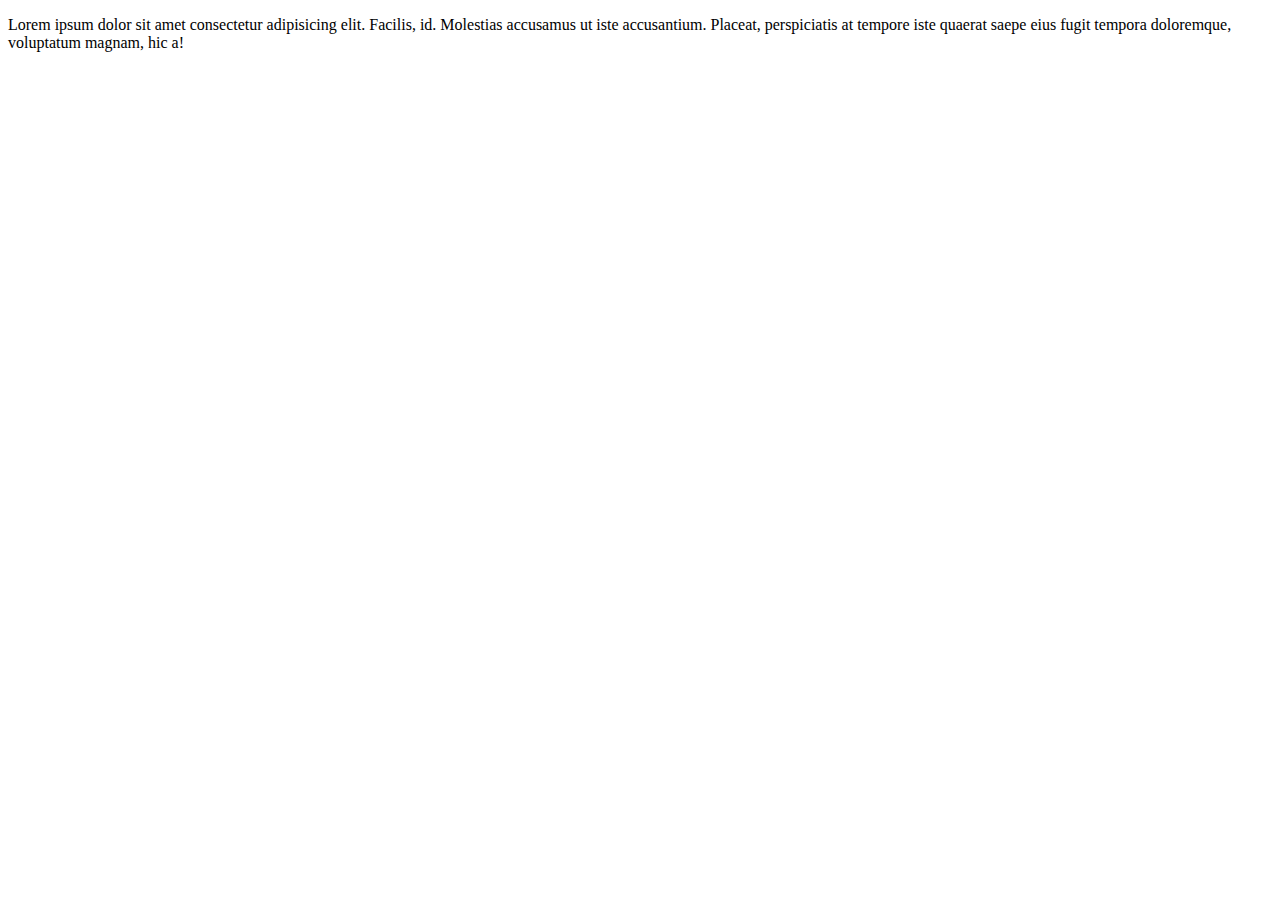
==== index.html @ add0fed7 "new" ====
<!DOCTYPE html>
<html lang="en">

<head>
	<meta charset="UTF-8">
	<meta name="viewport" content="width=device-width, initial-scale=1.0">
	<title>page`s name </title>
	<link rel="stylesheet" href="css/style.css">
</head>
<div>
	<p>
		Lorem ipsum dolor sit amet consectetur adipisicing elit. Facilis, id. Molestias accusamus ut iste accusantium.
		Placeat, perspiciatis at tempore iste quaerat saepe eius fugit tempora doloremque, voluptatum magnam, hic a!
	</p>
</div>

<body>

</body>

</html>
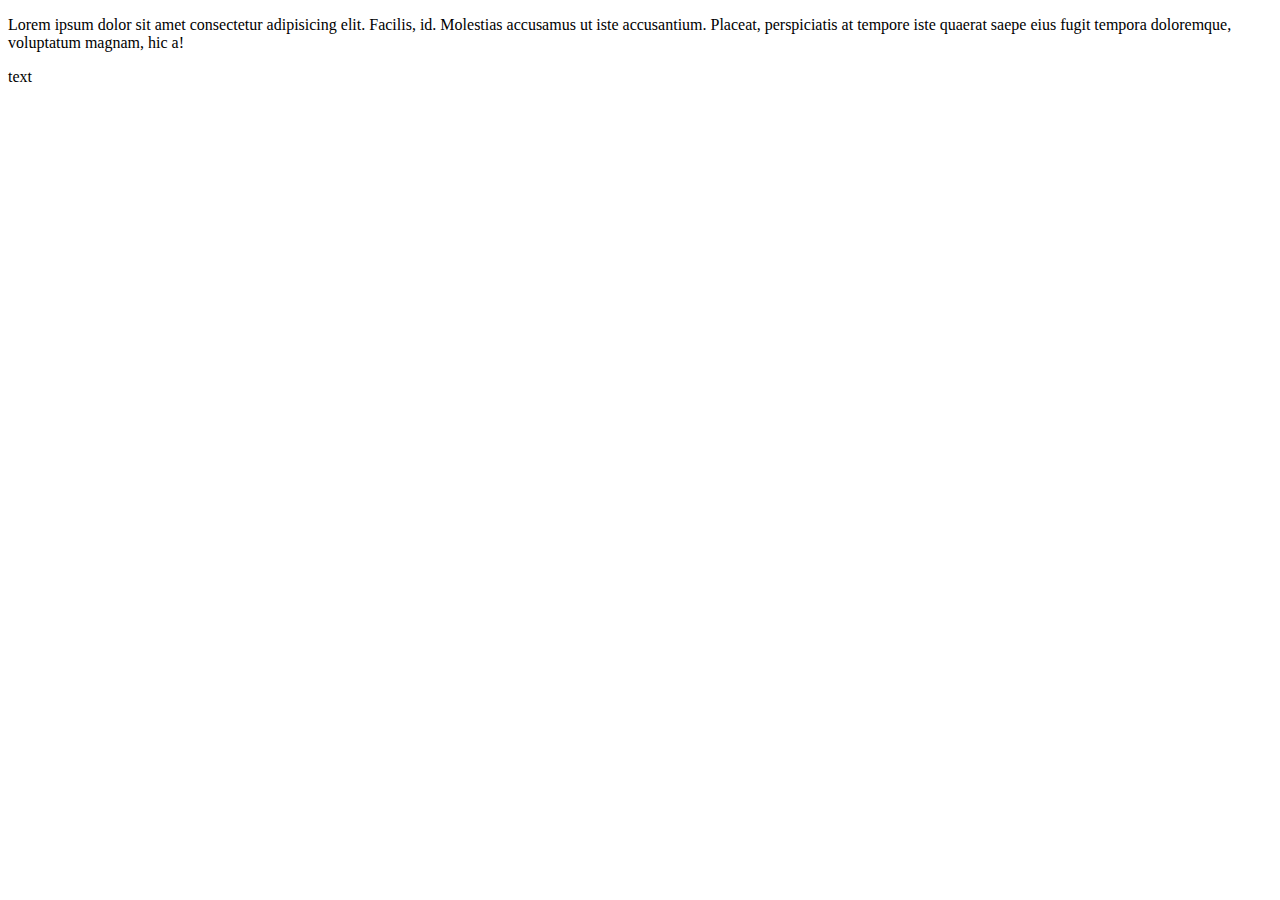
==== commit c14213fb: "new p" ====
--- a/index.html
+++ b/index.html
@@ -12,6 +12,9 @@
 		Lorem ipsum dolor sit amet consectetur adipisicing elit. Facilis, id. Molestias accusamus ut iste accusantium.
 		Placeat, perspiciatis at tempore iste quaerat saepe eius fugit tempora doloremque, voluptatum magnam, hic a!
 	</p>
+	<p>
+		text
+	</p>
 </div>
 
 <body>
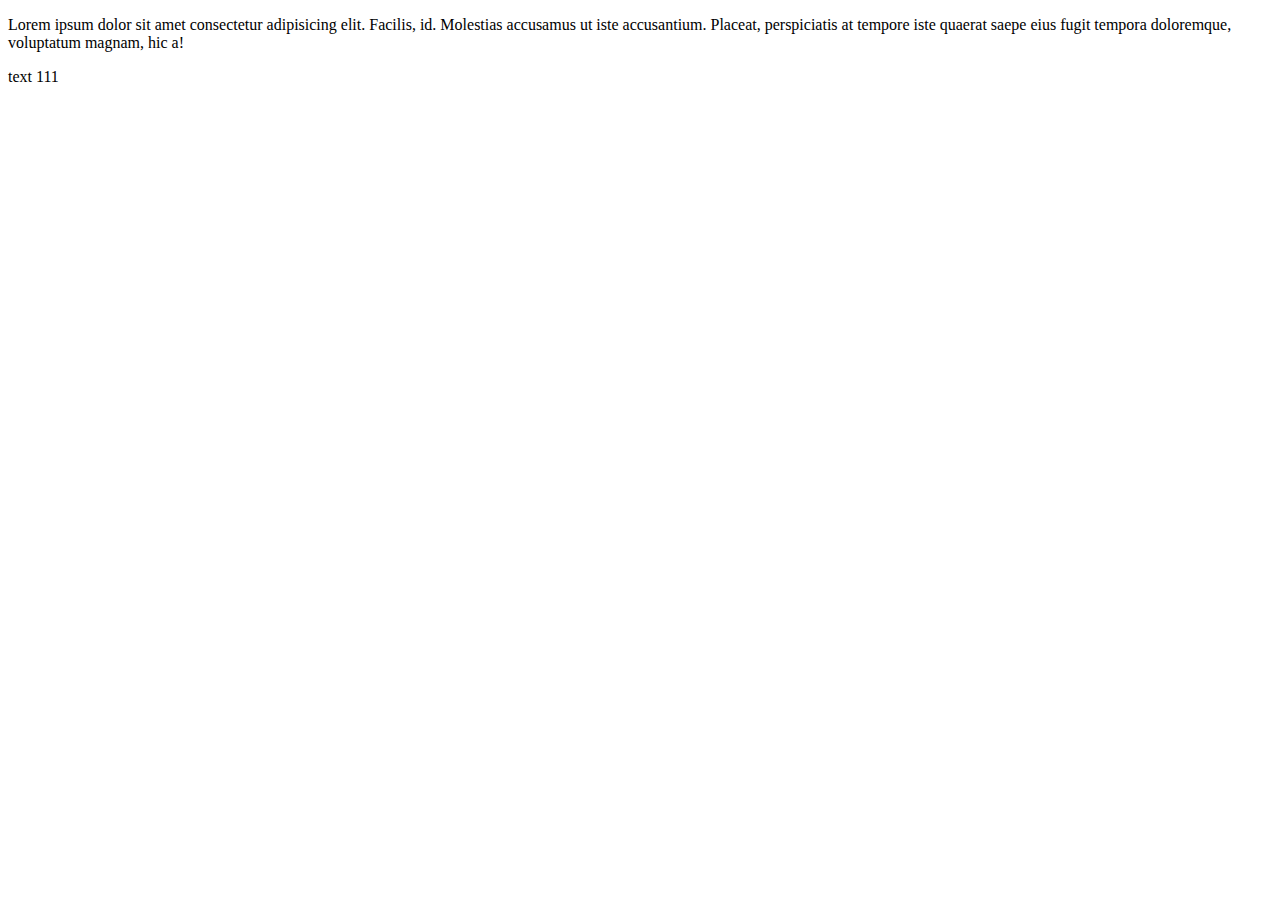
==== commit a72230db: "new p1" ====
--- a/index.html
+++ b/index.html
@@ -13,7 +13,7 @@
 		Placeat, perspiciatis at tempore iste quaerat saepe eius fugit tempora doloremque, voluptatum magnam, hic a!
 	</p>
 	<p>
-		text
+		text 111
 	</p>
 </div>
 
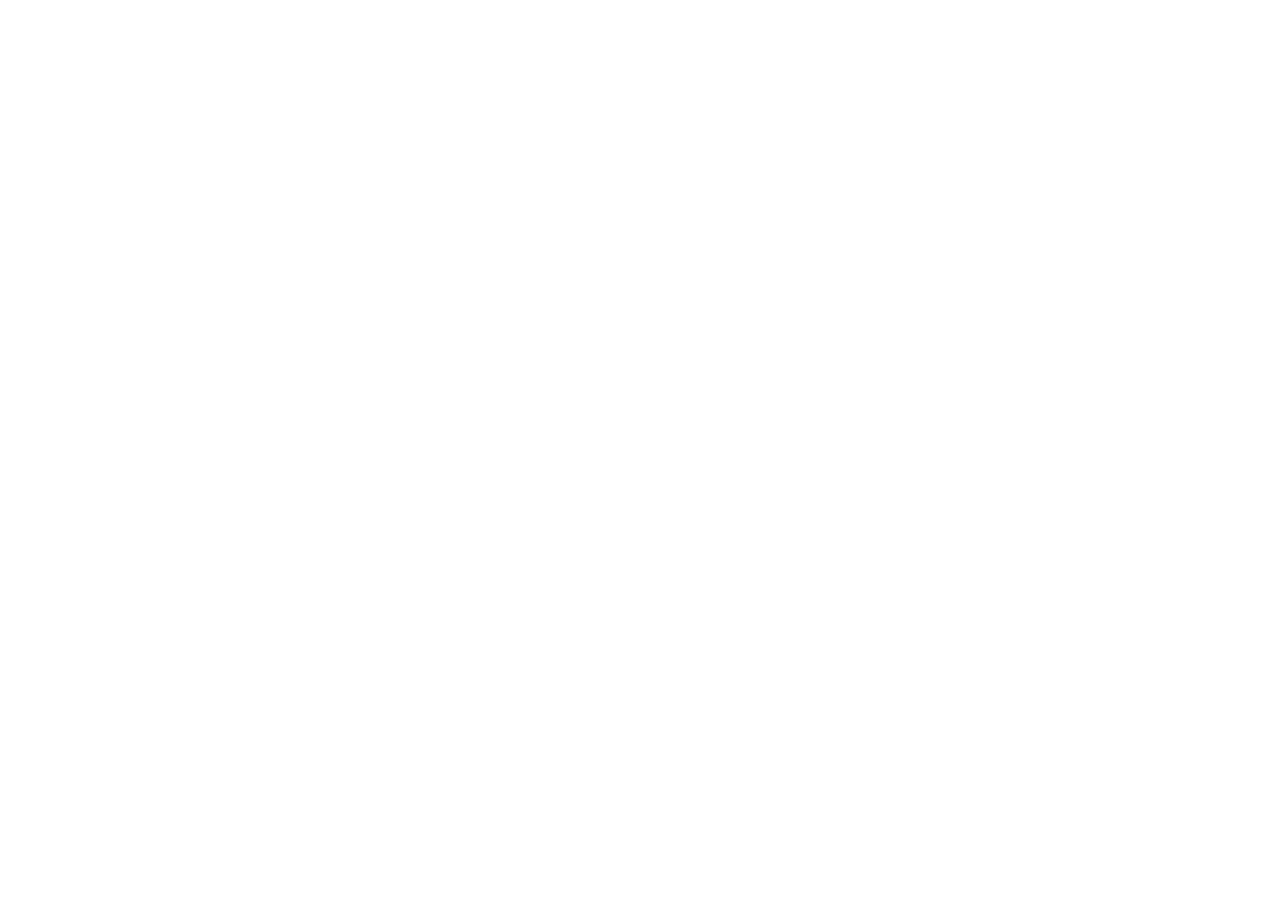
==== commit 08a6e076: "lesson 2" ====
--- a/index.html
+++ b/index.html
@@ -3,22 +3,16 @@
 
 <head>
 	<meta charset="UTF-8">
+	<meta http-equiv="X-UA-Compatible" content="IE=edge">
 	<meta name="viewport" content="width=device-width, initial-scale=1.0">
-	<title>page`s name </title>
+	<title>some name </title>
 	<link rel="stylesheet" href="css/style.css">
 </head>
-<div>
-	<p>
-		Lorem ipsum dolor sit amet consectetur adipisicing elit. Facilis, id. Molestias accusamus ut iste accusantium.
-		Placeat, perspiciatis at tempore iste quaerat saepe eius fugit tempora doloremque, voluptatum magnam, hic a!
-	</p>
-	<p>
-		text 111
-	</p>
-</div>
 
 <body>
-
+	<header></header>
+	<main></main>
+	<footer></footer>
 </body>
 
 </html>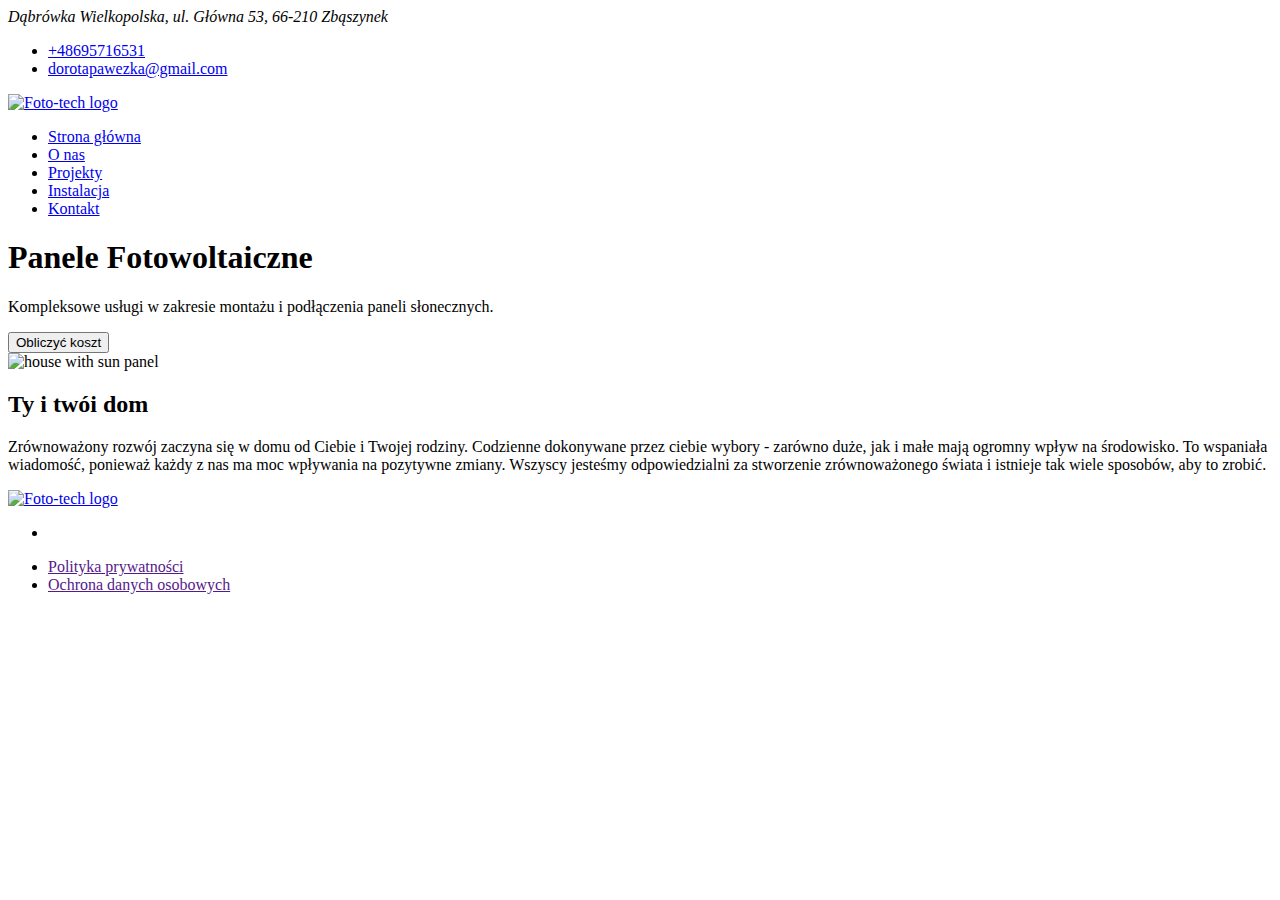
==== commit 84ad6b56: "lesson2" ====
--- a/index.html
+++ b/index.html
@@ -10,9 +10,92 @@
 </head>
 
 <body>
-	<header></header>
-	<main></main>
-	<footer></footer>
+	<header>
+		<div>
+			<address>Dąbrówka Wielkopolska, ul. Główna 53, 66-210 Zbąszynek</address>
+			<ul>
+				<li>
+					<a href="tel:+48695716531">+48695716531</a>
+				</li>
+				<li>
+					<a href="mailto:dorotapawezka@gmail.com">dorotapawezka@gmail.com</a>
+				</li>
+			</ul>
+		</div>
+		<div>
+			<a href="index.html">
+				<img src="#" alt="Foto-tech logo">
+			</a>
+			<nav>
+			</nav>
+			<ul>
+				<li>
+					<a href="#">Strona główna</a>
+				</li>
+				<li>
+					<a href="#">O nas</a>
+				</li>
+				<li>
+					<a href="#">Projekty</a>
+				</li>
+				<li>
+					<a href="#">Instalacja</a>
+				</li>
+				<li>
+					<a href="#">Kontakt</a>
+				</li>
+			</ul>
+		</div>
+	</header>
+	<main>
+		<section>
+			<div>
+				<h1>Panele Fotowoltaiczne</h1>
+				<p>Kompleksowe usługi w zakresie montażu i podłączenia paneli słonecznych.</p>
+				<button>Obliczyć koszt</button>
+			</div>
+		</section>
+		<section>
+			<div>
+				<img src="#" alt="house with sun panel">
+				<h2>Ty i twói dom</h2>
+				<p>
+					Zrównoważony rozwój zaczyna się w domu od Ciebie i Twojej rodziny.
+					Codzienne dokonywane przez ciebie wybory - zarówno duże, jak i małe
+					mają ogromny wpływ na środowisko.
+
+					To wspaniała wiadomość, ponieważ każdy z nas ma moc wpływania
+					na pozytywne zmiany.
+
+					Wszyscy jesteśmy odpowiedzialni za stworzenie zrównoważonego
+					świata i istnieje tak wiele sposobów, aby to zrobić.
+				</p>
+			</div>
+		</section>
+	</main>
+	<footer>
+		<div>
+			<a href="index.html">
+				<img src="#" alt="Foto-tech logo">
+			</a>
+		</div>
+		<div>
+			<ul>
+				<li></li>
+			</ul>
+		</div>
+		<div>
+			<ul>
+				<li>
+					<a href=""> Polityka prywatności </a>
+				</li>
+				<li>
+					<a href="">Ochrona danych osobowych</a>
+				</li>
+			</ul>
+		</div>
+
+	</footer>
 </body>
 
 </html>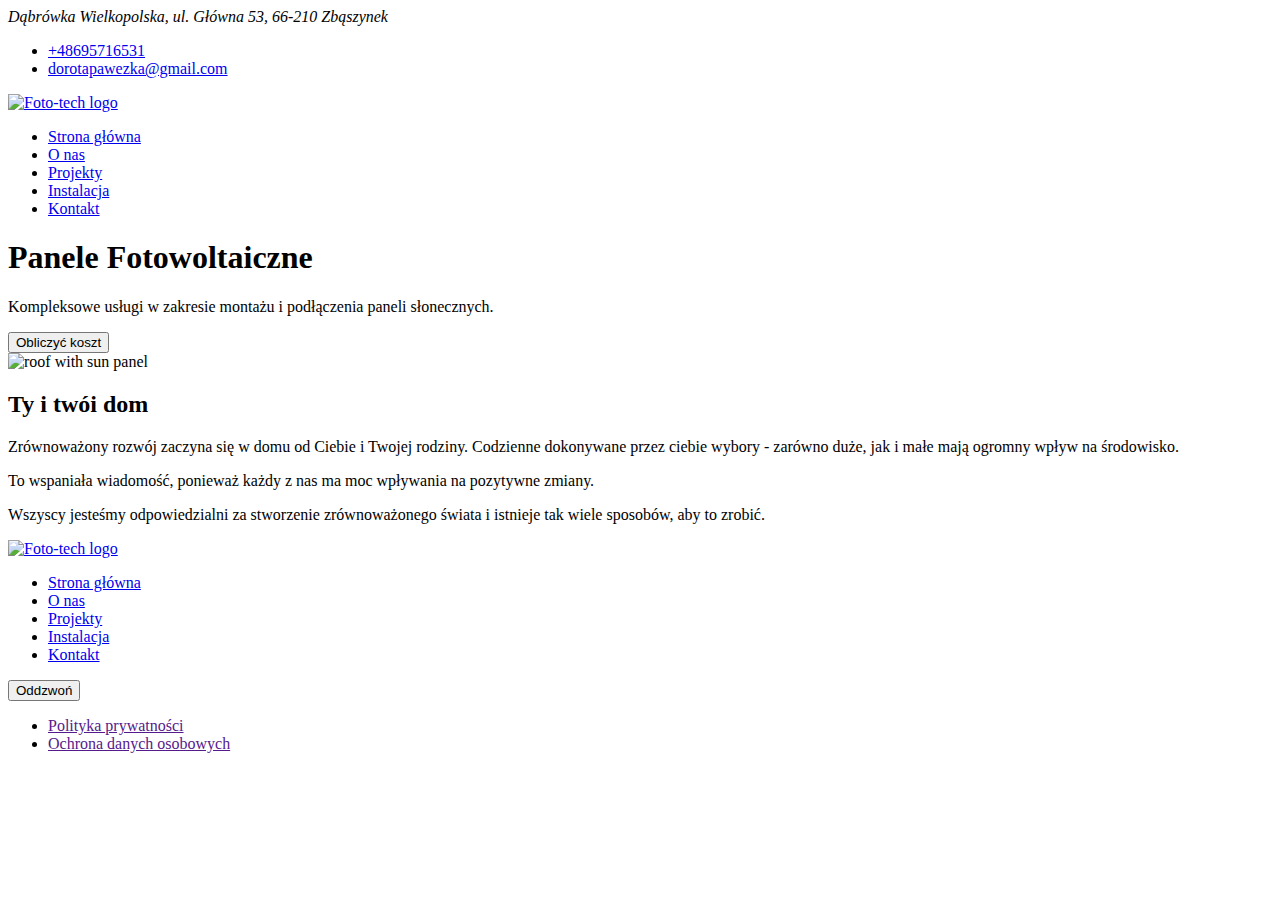
==== commit df820540: "mistakes correction" ====
--- a/index.html
+++ b/index.html
@@ -1,11 +1,11 @@
 <!DOCTYPE html>
-<html lang="en">
+<html lang="pl">
 
 <head>
 	<meta charset="UTF-8">
 	<meta http-equiv="X-UA-Compatible" content="IE=edge">
 	<meta name="viewport" content="width=device-width, initial-scale=1.0">
-	<title>some name </title>
+	<title>Panele Fotowoltaiczne</title>
 	<link rel="stylesheet" href="css/style.css">
 </head>
 
@@ -23,28 +23,30 @@
 			</ul>
 		</div>
 		<div>
-			<a href="index.html">
-				<img src="#" alt="Foto-tech logo">
+			<a href="/">
+				<div>
+					<img src="#" width="" height="" alt="Foto-tech logo">
+				</div>
 			</a>
 			<nav>
+				<ul>
+					<li>
+						<a href="/">Strona główna</a>
+					</li>
+					<li>
+						<a href="about.html">O nas</a>
+					</li>
+					<li>
+						<a href="projects.html">Projekty</a>
+					</li>
+					<li>
+						<a href="Info.html">Instalacja</a>
+					</li>
+					<li>
+						<a href="contacts.html">Kontakt</a>
+					</li>
+				</ul>
 			</nav>
-			<ul>
-				<li>
-					<a href="#">Strona główna</a>
-				</li>
-				<li>
-					<a href="#">O nas</a>
-				</li>
-				<li>
-					<a href="#">Projekty</a>
-				</li>
-				<li>
-					<a href="#">Instalacja</a>
-				</li>
-				<li>
-					<a href="#">Kontakt</a>
-				</li>
-			</ul>
 		</div>
 	</header>
 	<main>
@@ -52,37 +54,58 @@
 			<div>
 				<h1>Panele Fotowoltaiczne</h1>
 				<p>Kompleksowe usługi w zakresie montażu i podłączenia paneli słonecznych.</p>
-				<button>Obliczyć koszt</button>
+				<button type="button">Obliczyć koszt</button>
 			</div>
 		</section>
 		<section>
 			<div>
-				<img src="#" alt="house with sun panel">
-				<h2>Ty i twói dom</h2>
-				<p>
-					Zrównoważony rozwój zaczyna się w domu od Ciebie i Twojej rodziny.
-					Codzienne dokonywane przez ciebie wybory - zarówno duże, jak i małe
-					mają ogromny wpływ na środowisko.
-
-					To wspaniała wiadomość, ponieważ każdy z nas ma moc wpływania
-					na pozytywne zmiany.
-
-					Wszyscy jesteśmy odpowiedzialni za stworzenie zrównoważonego
-					świata i istnieje tak wiele sposobów, aby to zrobić.
-				</p>
+				<div>
+					<img src="#" width="" height="" alt="roof with sun panel">
+				</div>
+				<div>
+					<h2>Ty i twói dom</h2>
+					<p>
+						Zrównoważony rozwój zaczyna się w domu od Ciebie i Twojej rodziny. Codzienne dokonywane przez
+						ciebie wybory - zarówno duże, jak i małe mają ogromny wpływ na środowisko.
+					</p>
+					<p>
+						To wspaniała wiadomość, ponieważ każdy z nas ma moc wpływania na pozytywne zmiany.
+					</p>
+					<p>
+						Wszyscy jesteśmy odpowiedzialni za stworzenie zrównoważonego świata i istnieje tak wiele
+						sposobów, aby to zrobić.
+					</p>
+				</div>
 			</div>
 		</section>
 	</main>
 	<footer>
 		<div>
-			<a href="index.html">
-				<img src="#" alt="Foto-tech logo">
+			<a href="/">
+				<div>
+					<img src="#" width="" height="" alt="Foto-tech logo">
+				</div>
 			</a>
-		</div>
-		<div>
-			<ul>
-				<li></li>
-			</ul>
+			<nav>
+				<ul>
+					<li>
+						<a href="/">Strona główna</a>
+					</li>
+					<li>
+						<a href="about.html">O nas</a>
+					</li>
+					<li>
+						<a href="projects.html">Projekty</a>
+					</li>
+					<li>
+						<a href="Info.html">Instalacja</a>
+					</li>
+					<li>
+						<a href="contacts.html">Kontakt</a>
+					</li>
+				</ul>
+			</nav>
+			<button type="button">Oddzwoń</button>
 		</div>
 		<div>
 			<ul>
@@ -94,7 +117,6 @@
 				</li>
 			</ul>
 		</div>
-
 	</footer>
 </body>
 
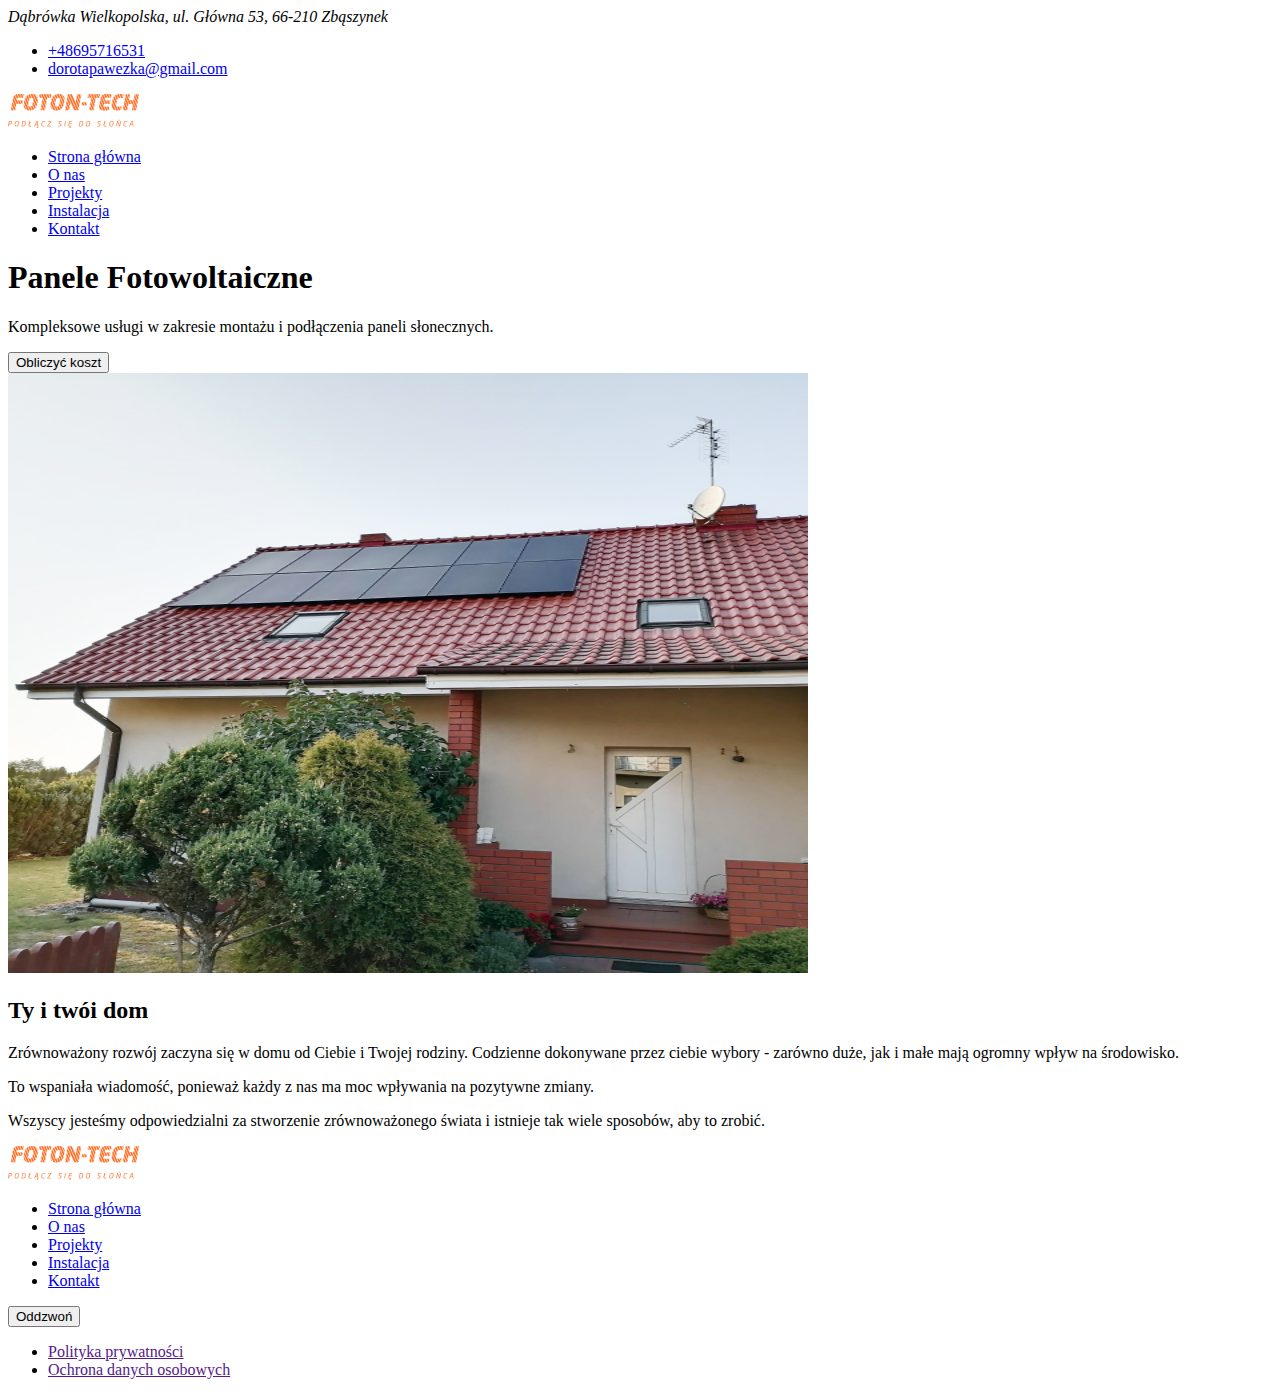
==== commit a5272d9d: "added pictures" ====
--- a/index.html
+++ b/index.html
@@ -24,9 +24,7 @@
 		</div>
 		<div>
 			<a href="/">
-				<div>
-					<img src="#" width="" height="" alt="Foto-tech logo">
-				</div>
+				<img src="img/logo.png" width="131" height="34" alt="Foto-tech logo">
 			</a>
 			<nav>
 				<ul>
@@ -60,7 +58,7 @@
 		<section>
 			<div>
 				<div>
-					<img src="#" width="" height="" alt="roof with sun panel">
+					<img src="img/index/house.jpg" width="800" height="600" alt="house with sun panel">
 				</div>
 				<div>
 					<h2>Ty i twói dom</h2>
@@ -82,9 +80,7 @@
 	<footer>
 		<div>
 			<a href="/">
-				<div>
-					<img src="#" width="" height="" alt="Foto-tech logo">
-				</div>
+				<img src="img/logo.png" width="131" height="34" alt="Foto-tech logo">
 			</a>
 			<nav>
 				<ul>
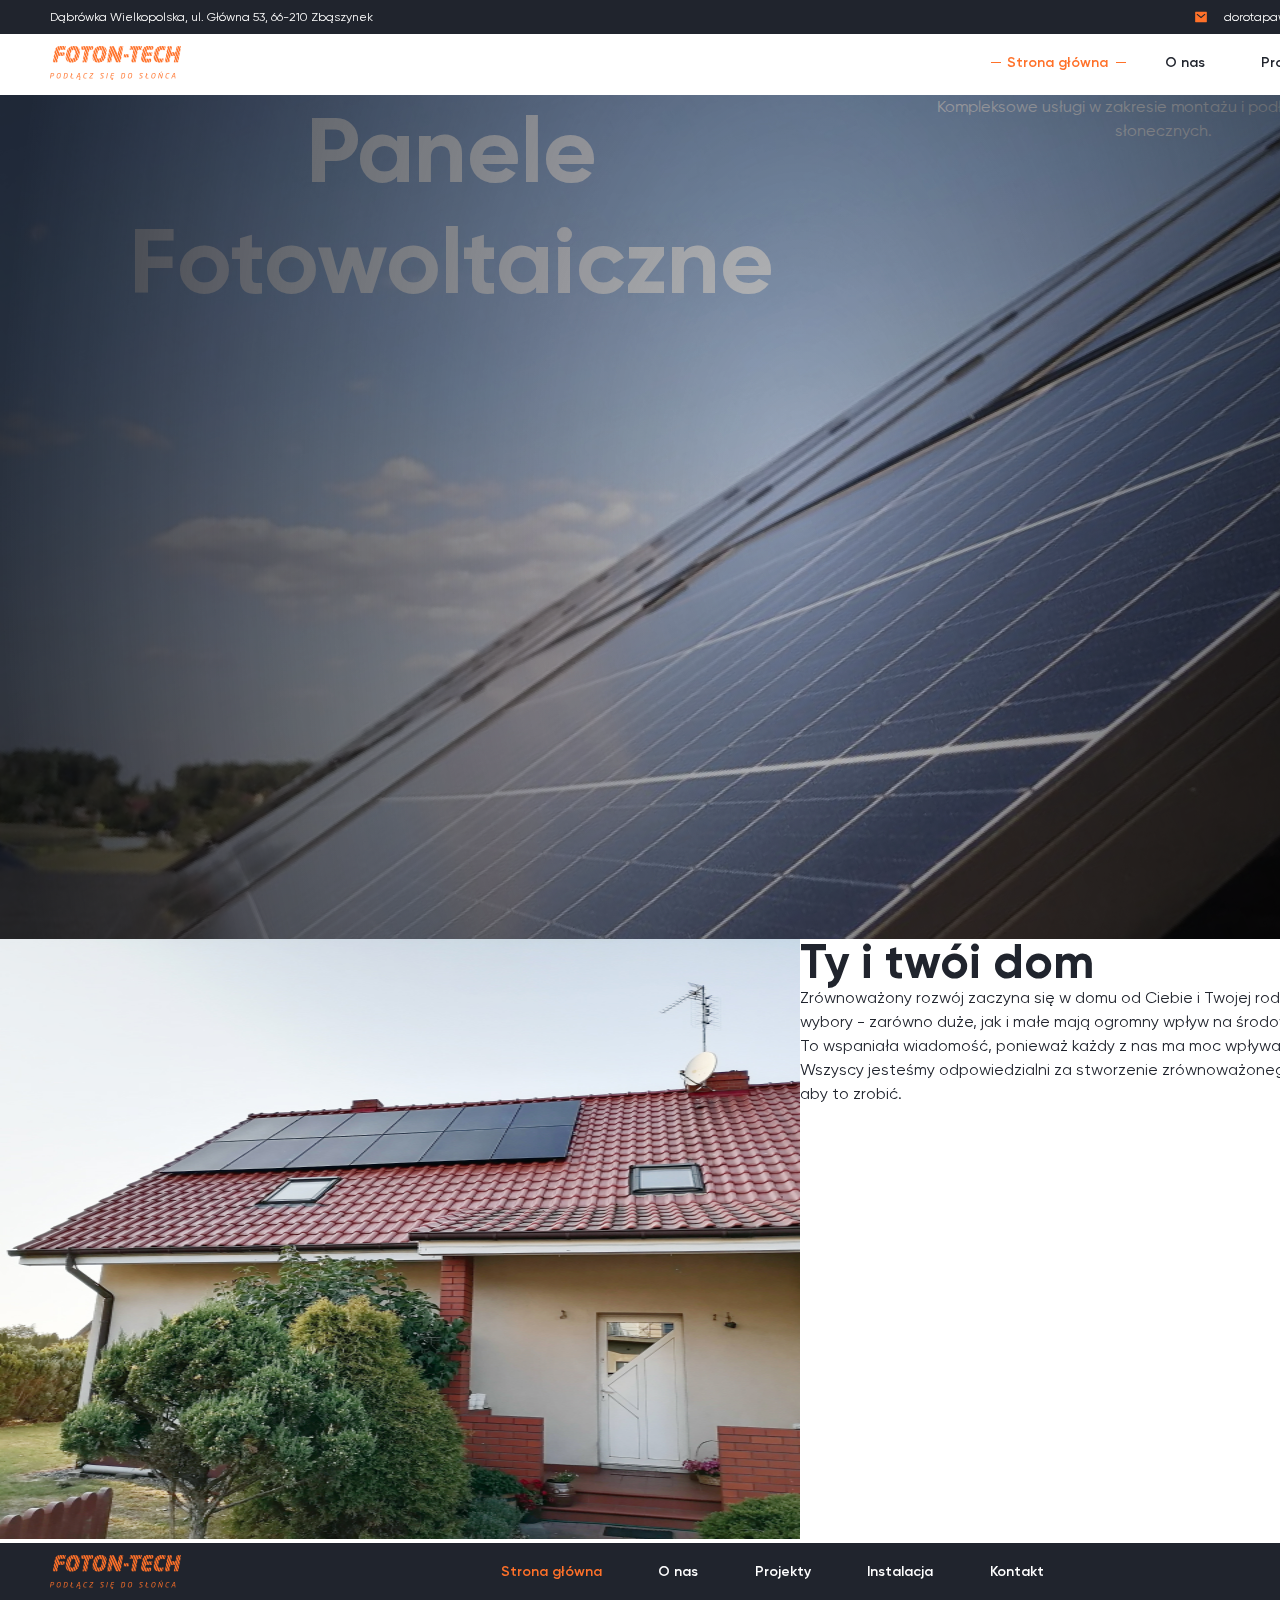
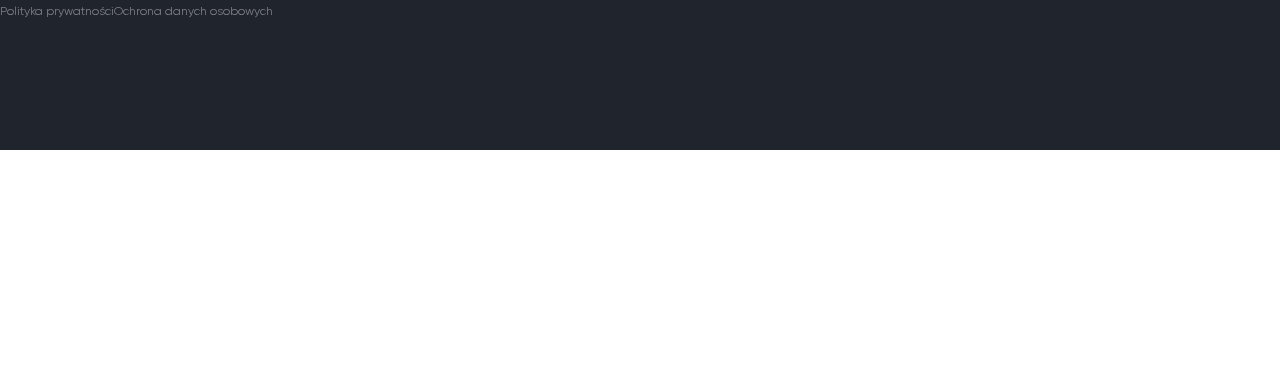
==== commit baf260d9: "21 apr" ====
--- a/index.html
+++ b/index.html
@@ -6,61 +6,62 @@
 	<meta http-equiv="X-UA-Compatible" content="IE=edge">
 	<meta name="viewport" content="width=device-width, initial-scale=1.0">
 	<title>Panele Fotowoltaiczne</title>
+	<link rel="shortcut icon" href="img/favicon.ico" type="image/x-icon">
 	<link rel="stylesheet" href="css/style.css">
 </head>
 
 <body>
-	<header>
-		<div>
-			<address>Dąbrówka Wielkopolska, ul. Główna 53, 66-210 Zbąszynek</address>
-			<ul>
-				<li>
-					<a href="tel:+48695716531">+48695716531</a>
+	<header class="header">
+		<div class="header__wripper info">
+			<address class="address">Dąbrówka Wielkopolska, ul. Główna 53, 66-210 Zbąszynek</address>
+			<ul class="contacts">
+				<li class="contacts__item">
+					<a class="email" href="mailto:dorotapawezka@gmail.com">dorotapawezka@gmail.com</a>
 				</li>
-				<li>
-					<a href="mailto:dorotapawezka@gmail.com">dorotapawezka@gmail.com</a>
+				<li class="contacts__item">
+					<a class="phone" href="tel:+48695716531">+48695716531</a>
 				</li>
 			</ul>
 		</div>
-		<div>
-			<a href="/">
-				<img src="img/logo.png" width="131" height="34" alt="Foto-tech logo">
+		<div class="header__wripper">
+			<a class="logo" href="/">
+				<img class="logo__img" src="img/logo.png" width="131" height="34" alt="Foto-tech logo">
 			</a>
-			<nav>
-				<ul>
-					<li>
+			<nav class="menu">
+				<ul class="menu__list">
+					<li class="menu__item menu__item_active">
 						<a href="/">Strona główna</a>
 					</li>
-					<li>
+					<li class="menu__item">
 						<a href="about.html">O nas</a>
 					</li>
-					<li>
+					<li class="menu__item">
 						<a href="projects.html">Projekty</a>
 					</li>
-					<li>
+					<li class="menu__item">
 						<a href="Info.html">Instalacja</a>
 					</li>
-					<li>
+					<li class="menu__item">
 						<a href="contacts.html">Kontakt</a>
 					</li>
 				</ul>
 			</nav>
 		</div>
 	</header>
-	<main>
-		<section>
-			<div>
-				<h1>Panele Fotowoltaiczne</h1>
+	<main class="main">
+		<section class="main__wripper-head">
+			<div class="content">
+				<h1 class="headline">Panele Fotowoltaiczne</h1>
 				<p>Kompleksowe usługi w zakresie montażu i podłączenia paneli słonecznych.</p>
-				<button type="button">Obliczyć koszt</button>
+				<button class="btn-calculator" type="button">Obliczyć koszt</button>
 			</div>
 		</section>
-		<section>
-			<div>
-				<div>
+		<section class="main__wripper">
+			<div class="content">
+				<div class="content__img">
 					<img src="img/index/house.jpg" width="800" height="600" alt="house with sun panel">
 				</div>
-				<div>
+				<div class="content__text">
 					<h2>Ty i twói dom</h2>
 					<p>
 						Zrównoważony rozwój zaczyna się w domu od Ciebie i Twojej rodziny. Codzienne dokonywane przez
@@ -77,43 +78,42 @@
 			</div>
 		</section>
 	</main>
-	<footer>
-		<div>
-			<a href="/">
-				<img src="img/logo.png" width="131" height="34" alt="Foto-tech logo">
+	<footer class="footer">
+		<div class="footer__wripper">
+			<a class="logo" href="/">
+				<img class="logo__img" src="img/logo.png" width="131" height="34" alt="Foto-tech logo">
 			</a>
-			<nav>
-				<ul>
-					<li>
+			<nav class="menu">
+				<ul class="menu__list">
+					<li class="menu__item menu__item_active">
 						<a href="/">Strona główna</a>
 					</li>
-					<li>
+					<li class="menu__item">
 						<a href="about.html">O nas</a>
-					</li>
+					</li class="menu__item">
 					<li>
 						<a href="projects.html">Projekty</a>
 					</li>
-					<li>
+					<li class="menu__item">
 						<a href="Info.html">Instalacja</a>
 					</li>
-					<li>
+					<li class="menu__item">
 						<a href="contacts.html">Kontakt</a>
 					</li>
 				</ul>
 			</nav>
-			<button type="button">Oddzwoń</button>
+			<button class="btn-call" type="button">Oddzwoń</button>
 		</div>
-		<div>
-			<ul>
-				<li>
-					<a href=""> Polityka prywatności </a>
-				</li>
-				<li>
-					<a href="">Ochrona danych osobowych</a>
-				</li>
+		<div class="footer__wripper">
+			<ul class="copyright">
+				<li class="copyright__item">Polityka prywatności</li>
+				<li class="copyright__item">Ochrona danych osobowych</li>
 			</ul>
 		</div>
 	</footer>
+
+
+
 </body>
 
 </html>--- a/css/style.css
+++ b/css/style.css
@@ -0,0 +1,257 @@
+@font-face {
+    font-family: "Gilroy";
+    src: url("../fonts/gilroy-regular.ttf");
+    font-weight: 400;
+    font-style: normal;
+}
+@font-face {
+    font-family: "Gilroy";
+    src: url("../fonts/gilroy-medium.ttf");
+    font-weight: 500;
+    font-style: normal;
+}
+@font-face {
+    font-family: "Gilroy";
+    src: url("../fonts/gilroy-semibold.ttf");
+    font-weight: 600;
+    font-style: normal;
+}
+@font-face {
+    font-family: "Gilroy";
+    src: url("../fonts/gilroy-bold.ttf");
+    font-weight: 700;
+    font-style: normal;
+}
+* {
+    padding: 0;
+    margin: 0;
+    border: 0;
+}
+body {
+    font-family: "Gilroy";
+    font-weight: 400;
+    width: 1600px;
+    height: 1989px;
+    margin: 0 auto;
+}
+a,
+a:visited {
+    text-decoration: none;
+}
+a:hover {
+    text-decoration: none;
+}
+ul li {
+    list-style: none;
+}
+address {
+    font-style: inherit;
+}
+:any-link {
+    color: inherit;
+}
+
+/* header */
+.header {
+}
+.header__wripper {
+    display: flex;
+    justify-content: space-between;
+}
+.info {
+    padding: 10px 50px;
+    background: #20242d;
+    font-size: 12px;
+    line-height: 14px;
+    color: #ffffff;
+}
+.address {
+}
+.contacts {
+    display: flex;
+    justify-content: space-between;
+    color: #ffffff;
+}
+.contacts__item:first-child {
+    padding-left: 40px;
+    background: url("../img/mail.svg") no-repeat;
+    background-position: 10px 0;
+}
+.contacts__item:last-child {
+    padding-left: 20px;
+    background: url("../img/phone.svg") left no-repeat;
+}
+.email {
+    margin-right: 77px;
+}
+.phone {
+}
+.logo {
+    margin: 12px 0 11px 50px;
+}
+.logo__img {
+}
+.menu {
+    width: 543px;
+    margin: 20px 50px 20px 0;
+}
+.menu__list {
+    display: flex;
+    justify-content: space-between;
+    font-weight: 600;
+    font-size: 14px;
+    line-height: 17px;
+    color: #20242d;
+}
+.menu__item {
+}
+.menu__item_active {
+    position: relative;
+    color: #ff7129;
+}
+.header .menu__item_active::after {
+    content: "";
+    width: 10px;
+    height: 1px;
+    background: #ff7129;
+    display: inline-block;
+    position: absolute;
+    margin: 8px 0 0 8px;
+}
+.header .menu__item_active::before {
+    content: "";
+    width: 10px;
+    height: 1px;
+    background: #ff7129;
+    display: inline-block;
+    position: absolute;
+    margin: 8px 0 0 -16px;
+}
+
+/* main */
+.main {
+}
+.main__wripper-head {
+    background: url("../img/index/sunpanel.jpg"), url("../img/index/click.png") no-repeat;
+    display: block;
+    position: relative;
+    width: 1600px;
+    height: 844px;
+}
+.main__wripper-head::after {
+    content: " ";
+    display: block;
+    width: 100%;
+    height: 100%;
+    position: absolute;
+    top: 0;
+    left: 0;
+    background: radial-gradient(50% 179.69% at 50% 50%, rgba(32, 36, 45, 0) 0%, #20242d 100%), rgba(32, 36, 45, 0.3);
+    mix-blend-mode: multiply;
+    opacity: 0.9;
+}
+
+.headline {
+    font-weight: 700;
+    font-size: 92px;
+    line-height: 111px;
+    text-align: center;
+    color: #ffffff;
+}
+.content {
+}
+.content p {
+    font-size: 16px;
+    line-height: 24px;
+    text-align: center;
+    color: #ffffff;
+}
+
+.btn-calculator {
+    font-weight: 700;
+    font-size: 14px;
+    line-height: 17px;
+    text-align: center;
+    color: #ffffff;
+    width: 187px;
+    height: 49px;
+    left: 0px;
+    top: 0px;
+    background: #ff7129;
+    box-shadow: 0px 4px 28px rgba(255, 113, 41, 0.29);
+}
+
+.main__wripper {
+}
+.content {
+    display: flex;
+    justify-content: space-between;
+}
+.content__img {
+}
+.content__text {
+}
+.content__text h2 {
+    font-weight: 700;
+    font-size: 48px;
+    line-height: 47px;
+    color: #20242d;
+}
+.content__text p {
+    font-weight: 400;
+    font-size: 16px;
+    line-height: 24px;
+    color: #20242d;
+    text-align: left;
+}
+
+/* footer */
+
+.footer {
+    background: #20242d;
+    width: 1600px;
+    height: 207px;
+}
+.footer__wripper {
+    display: flex;
+    justify-content: space-between;
+}
+.logo {
+}
+.logo__img {
+}
+.menu {
+}
+.footer .menu__list {
+    color: #ffffff;
+}
+.menu__item {
+}
+.menu__item_active {
+}
+.btn-call {
+    font-weight: 700;
+    font-size: 14px;
+    line-height: 17px;
+    text-align: center;
+    color: #ffffff;
+    width: 187px;
+    height: 49px;
+    left: 0px;
+    top: 0px;
+    border: 1px solid #ff7129;
+    box-sizing: border-box;
+    filter: drop-shadow(0px 4px 28px rgba(255, 113, 41, 0.67));
+    opacity: 0.5;
+}
+.copyright {
+    display: flex;
+    justify-content: space-between;
+}
+.copyright__item {
+    font-weight: normal;
+    font-size: 12px;
+    line-height: 14px;
+    text-align: center;
+    color: #7b7e85;
+}
